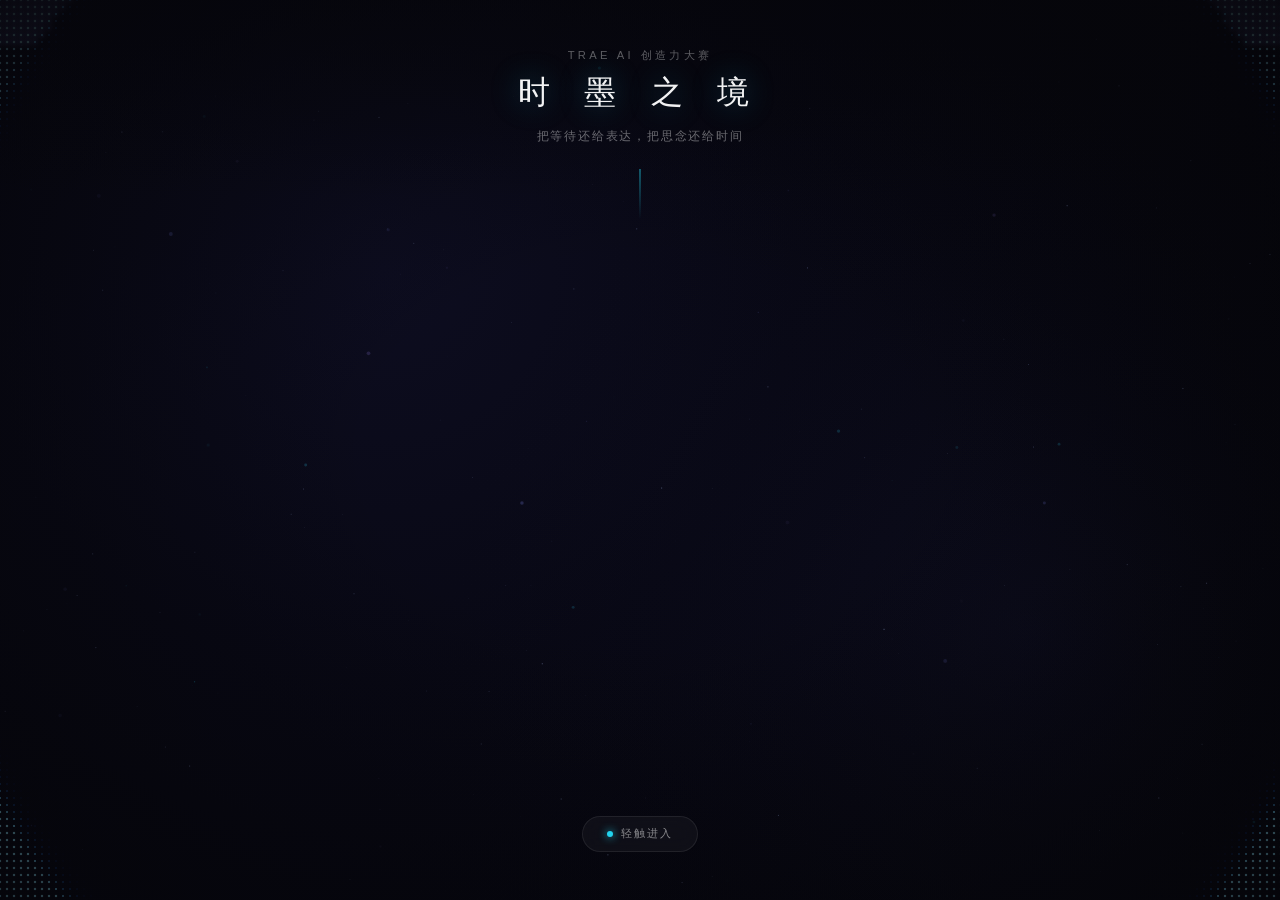
==== index.html @ 2afbf226 "Add files via upload" ====
<!DOCTYPE html>
<html lang="zh-CN">
<head>
  <meta charset="UTF-8">
  <meta name="viewport" content="width=device-width, initial-scale=1.0, maximum-scale=1.0, user-scalable=no">
  <title>时墨之境</title>
  <link rel="stylesheet" href="css/style.css?v=10">
</head>
<body>

  <!-- 加载页 -->
  <div class="loader" id="loader">
    <div class="loader-text">载入中</div>
  </div>

  <!-- 一级页：半色调点阵动画 -->
  <div class="landing-page">
    <canvas id="canvas"></canvas>
    <div class="vignette"></div>
    <div class="gradient-top"></div>

    <div class="landing-ui">
      <div class="landing-header">
        <div class="tag">TRAE AI 创造力大赛</div>
        <div class="title">时 墨 之 境</div>
        <div class="subtitle">把等待还给表达，把思念还给时间</div>
      </div>

      <div class="landing-footer">
        <div class="enter-hint" id="enterHint">
          <span class="hint-dot"></span>
          <span class="hint-text">轻触进入</span>
        </div>
      </div>
    </div>
  </div>

  <!-- 过渡遮罩 -->
  <div class="transition-overlay" id="transitionOverlay">
    <div class="transition-text">展信佳</div>
  </div>

  <script src="js/landing.js?v=13"></script>
</body>
</html>
---- css/style.css ----
/* ============================================
   时墨之境 — 共享样式
   一级页：深空冷色 3D 粒子漩涡
   二级页：Apple Liquid Glass 黑白液态玻璃
   ============================================ */

:root {
  /* 一级页配色（深色） */
  --bg-landing: #05050a;
  --accent-landing: #818CF8;
  --accent2-landing: #22D3EE;

  /* ======== 二级页：Apple 液态玻璃 黑白 ======== */
  /* 页面背景 */
  --page-bg: #F2F2F7;
  /* 液态玻璃材质 */
  --glass-clear: rgba(255, 255, 255, 0.55);
  --glass-surface: rgba(255, 255, 255, 0.68);
  --glass-thick: rgba(255, 255, 255, 0.78);
  --glass-hover: rgba(255, 255, 255, 0.82);
  --glass-pressed: rgba(255, 255, 255, 0.88);
  /* 玻璃边框 */
  --glass-border: rgba(0, 0, 0, 0.04);
  --glass-border-strong: rgba(0, 0, 0, 0.08);
  /* 模糊参数 */
  --blur-glass: blur(24px) saturate(1.8);
  --blur-thick: blur(40px) saturate(1.8);

  /* 文字色（苹果灰阶） */
  --ink: #1D1D1F;
  --ink-secondary: #3A3A3C;
  --ink-muted: #6E6E73;
  --ink-faint: #8E8E93;
  --ink-ghost: #AEAEB2;

  /* 强调色 — 纯黑 */
  --accent: #1D1D1F;
  --accent-soft: rgba(29, 29, 31, 0.06);

  /* 阴影 */
  --shadow-sm: 0 1px 3px rgba(0, 0, 0, 0.04), 0 1px 2px rgba(0, 0, 0, 0.03);
  --shadow-md: 0 4px 16px rgba(0, 0, 0, 0.06), 0 1px 4px rgba(0, 0, 0, 0.04);
  --shadow-lg: 0 8px 32px rgba(0, 0, 0, 0.08), 0 2px 8px rgba(0, 0, 0, 0.04);
  --shadow-glass: 0 1px 0 0 rgba(255, 255, 255, 0.5) inset, 0 0 0 0.5px rgba(0, 0, 0, 0.04), 0 2px 12px rgba(0, 0, 0, 0.04);
  --shadow-glass-hover: 0 1px 0 0 rgba(255, 255, 255, 0.6) inset, 0 0 0 0.5px rgba(0, 0, 0, 0.06), 0 4px 20px rgba(0, 0, 0, 0.08);

  /* 圆角 */
  --radius-sm: 10px;
  --radius-md: 14px;
  --radius-lg: 20px;
  --radius-xl: 24px;

  /* 字体 */
  --font: 'PingFang SC', 'Microsoft YaHei', 'Noto Sans SC', 'Source Han Sans SC', sans-serif;
  --font-serif: 'Songti SC', 'SimSun', 'Noto Serif SC', serif;
}

*, *::before, *::after { box-sizing: border-box; margin: 0; padding: 0; }

html, body {
  width: 100%; height: 100%; overflow: hidden;
  font-family: var(--font);
  -webkit-font-smoothing: antialiased;
  -moz-osx-font-smoothing: grayscale;
}

a { color: inherit; text-decoration: none; }

/* ============================================
   加载页
   ============================================ */
.loader {
  position: fixed; inset: 0;
  background: var(--bg-landing);
  display: flex; align-items: center; justify-content: center;
  z-index: 100; transition: opacity 0.8s ease;
}
.loader.hidden { opacity: 0; pointer-events: none; }
.loader-text {
  font-size: 0.8rem; letter-spacing: 0.3em; color: rgba(255,255,255,0.4);
  animation: pulse 2s ease-in-out infinite;
}
@keyframes pulse { 0%,100% { opacity: 0.4; } 50% { opacity: 1; } }

/* ============================================
   一级页 — Three.js 落地页
   ============================================ */
.landing-page {
  position: relative; width: 100vw; height: 100vh; overflow: hidden;
  background: var(--bg-landing);
}
#canvas {
  position: absolute; inset: 0; width: 100%; height: 100%;
  cursor: grab; display: block; z-index: 2;
}
#canvas:active { cursor: grabbing; }
#canvas.hovering { cursor: pointer; }

.grid-bg {
  position: absolute; inset: 0; z-index: 3; pointer-events: none;
  background-image: radial-gradient(circle, rgba(129, 140, 248, 0.06) 1px, transparent 1px);
  background-size: 28px 28px;
  -webkit-mask-image: radial-gradient(ellipse at center, black 20%, transparent 75%);
  mask-image: radial-gradient(ellipse at center, black 20%, transparent 75%);
  opacity: 0.5;
}

.landing-ui {
  position: absolute; inset: 0; z-index: 10;
  pointer-events: none;
  display: flex; flex-direction: column; justify-content: space-between;
  padding: 3rem 2rem;
}
.landing-header { text-align: center; opacity: 0; animation: fadeInDown 1.5s ease 1s forwards; }
.landing-header .tag {
  font-size: 0.7rem; letter-spacing: 0.3em;
  color: rgba(255,255,255,0.35); text-transform: uppercase; margin-bottom: 0.5rem;
}
.landing-header .title {
  font-size: clamp(1.4rem, 3vw, 2rem); font-weight: 300; letter-spacing: 0.4em;
  color: rgba(255,255,255,0.95); text-shadow: 0 0 30px rgba(34,211,238,0.35);
}
.landing-header .subtitle {
  font-size: 0.75rem; letter-spacing: 0.15em;
  color: rgba(255,255,255,0.4); margin-top: 0.8rem; font-weight: 300;
  opacity: 0; animation: fadeInDown 1.5s ease 2s forwards;
}
.landing-footer {
  text-align: center; opacity: 0; animation: fadeInDown 1.5s ease 2.5s forwards;
}
.enter-hint {
  display: inline-flex; align-items: center; gap: 0.5rem;
  font-size: 0.7rem; letter-spacing: 0.2em;
  color: rgba(255,255,255,0.5); cursor: pointer;
  padding: 0.6rem 1.5rem; border-radius: 999px;
  background: rgba(255,255,255,0.04); backdrop-filter: blur(10px);
  border: 1px solid rgba(255,255,255,0.08);
  transition: all 0.3s ease;
}
.enter-hint:hover {
  color: rgba(255,255,255,0.8);
  background: rgba(34,211,238,0.08);
  border-color: rgba(34,211,238,0.2);
}
.hint-dot {
  width: 6px; height: 6px; border-radius: 50%;
  background: var(--accent2-landing);
  box-shadow: 0 0 8px var(--accent2-landing);
  animation: pulse 2s ease-in-out infinite;
}
.landing-header::after {
  content: ''; display: block; width: 2px; height: 50px; margin: 1.5rem auto 0;
  background: linear-gradient(to bottom, var(--accent2-landing), transparent);
  opacity: 0.4; animation: scanline 3s ease-in-out infinite;
}
@keyframes scanline { 0%,100% { transform: scaleY(0.3); opacity: 0.2; } 50% { transform: scaleY(1); opacity: 0.5; } }
@keyframes fadeInDown { from { opacity: 0; transform: translateY(-20px); } to { opacity: 1; transform: translateY(0); } }

.transition-overlay {
  position: fixed; inset: 0; z-index: 50;
  background: #fff;
  opacity: 0; pointer-events: none;
  transition: opacity 0.6s ease;
  display: flex; align-items: center; justify-content: center;
}
.transition-overlay.active { opacity: 1; }
.transition-text {
  font-size: 1.5rem; font-weight: 300; letter-spacing: 0.3em;
  color: rgba(0,0,0,0.7);
  opacity: 0; transition: opacity 0.5s ease 0.1s;
  transform: translateY(8px);
}
.transition-overlay.active .transition-text { opacity: 1; transform: translateY(0); }

.vignette {
  position: absolute; inset: 0; z-index: 5; pointer-events: none;
  background: radial-gradient(ellipse at center, transparent 30%, rgba(5,5,10,0.8) 100%);
}
.gradient-top {
  position: absolute; top: 0; left: 0; right: 0; height: 200px; z-index: 6; pointer-events: none;
  background: linear-gradient(to bottom, rgba(5,5,10,0.6), transparent);
}

/* ============================================
   二级页 — Apple Liquid Glass 黑白液态玻璃
   ============================================ */
.chat-page {
  width: 100vw; height: 100vh; height: 100dvh;
  display: flex; flex-direction: column;
  background: var(--page-bg);
  position: relative;
  animation: chatFadeIn 0.8s cubic-bezier(0.22,1,0.36,1);
  overflow: hidden;
}
@keyframes chatFadeIn {
  from { opacity: 0; transform: scale(1.03); filter: blur(8px); }
  to { opacity: 1; transform: scale(1); filter: blur(0); }
}

/* AI 回复中 — 屏幕边缘蓝色光晕跳动 */
.ai-glow {
  position: fixed; inset: 0; z-index: 200; pointer-events: none;
  opacity: 0; transition: opacity 0.4s ease;
}
.ai-glow.active { opacity: 1; }

/* 静态边缘底光 — 始终覆盖四边，保证均匀可见 */
.ai-glow .edge-base {
  position: absolute;
  box-shadow:
    inset 0 0 80px 4px rgba(34, 211, 238, 0.15),
    inset 0 0 40px 2px rgba(129, 140, 248, 0.1);
  inset: 0;
  animation: glowBreath 2.4s ease-in-out infinite;
}

/* 四条边缘光带 — 扫描脉冲 */
.ai-glow .edge {
  position: absolute;
}
.ai-glow .edge-top {
  top: 0; left: 0; right: 0; height: 4px;
  background: linear-gradient(90deg, transparent, #22D3EE 10%, #818CF8 40%, #60A5FA 50%, #818CF8 60%, #22D3EE 90%, transparent);
  box-shadow: 0 0 30px 4px rgba(34, 211, 238, 0.7), 0 0 80px 8px rgba(34, 211, 238, 0.35), 0 0 120px 12px rgba(129, 140, 248, 0.2);
  animation: edgeScanTop 3s ease-in-out infinite;
}
.ai-glow .edge-bottom {
  bottom: 0; left: 0; right: 0; height: 4px;
  background: linear-gradient(90deg, transparent, #818CF8 10%, #22D3EE 40%, #60A5FA 50%, #22D3EE 60%, #818CF8 90%, transparent);
  box-shadow: 0 0 30px 4px rgba(129, 140, 248, 0.7), 0 0 80px 8px rgba(129, 140, 248, 0.35), 0 0 120px 12px rgba(34, 211, 238, 0.2);
  animation: edgeScanBottom 3s ease-in-out infinite;
}
.ai-glow .edge-left {
  top: 0; bottom: 0; left: 0; width: 4px;
  background: linear-gradient(180deg, transparent, #22D3EE 10%, #818CF8 40%, #60A5FA 50%, #818CF8 60%, #22D3EE 90%, transparent);
  box-shadow: 0 0 30px 4px rgba(34, 211, 238, 0.7), 0 0 80px 8px rgba(34, 211, 238, 0.35), 0 0 120px 12px rgba(129, 140, 248, 0.2);
  animation: edgeScanLeft 3s ease-in-out infinite;
}
.ai-glow .edge-right {
  top: 0; bottom: 0; right: 0; width: 4px;
  background: linear-gradient(180deg, transparent, #818CF8 10%, #22D3EE 40%, #60A5FA 50%, #22D3EE 60%, #818CF8 90%, transparent);
  box-shadow: 0 0 30px 4px rgba(129, 140, 248, 0.7), 0 0 80px 8px rgba(129, 140, 248, 0.35), 0 0 120px 12px rgba(34, 211, 238, 0.2);
  animation: edgeScanRight 3s ease-in-out infinite;
}

/* 边缘内侧大范围光晕 */
.ai-glow .glow-layer {
  position: absolute; inset: 0;
  box-shadow:
    inset 0 0 100px 8px rgba(34, 211, 238, 0.18),
    inset 0 0 200px 16px rgba(129, 140, 248, 0.12),
    inset 0 0 400px 24px rgba(96, 165, 250, 0.06);
  animation: glowBreath 2.4s ease-in-out infinite;
}

/* 四角光点 */
.ai-glow .corner {
  position: absolute; width: 80px; height: 80px;
  border-radius: 50%;
  filter: blur(24px);
  opacity: 0.9;
}
.ai-glow .corner-tl { top: -15px; left: -15px; background: #22D3EE; animation: cornerBlink 1.6s ease-in-out infinite; }
.ai-glow .corner-tr { top: -15px; right: -15px; background: #818CF8; animation: cornerBlink 1.6s ease-in-out 0.4s infinite; }
.ai-glow .corner-bl { bottom: -15px; left: -15px; background: #818CF8; animation: cornerBlink 1.6s ease-in-out 0.8s infinite; }
.ai-glow .corner-br { bottom: -15px; right: -15px; background: #22D3EE; animation: cornerBlink 1.6s ease-in-out 1.2s infinite; }

@keyframes glowBreath {
  0%, 100% { opacity: 0.7; }
  50% { opacity: 1; }
}
@keyframes cornerBlink {
  0%, 100% { opacity: 0.4; transform: scale(0.85); }
  50% { opacity: 1; transform: scale(1.3); }
}
@keyframes edgeScanTop {
  0% { transform: translateX(-20%); opacity: 0.6; }
  50% { transform: translateX(0%); opacity: 1; }
  100% { transform: translateX(20%); opacity: 0.6; }
}
@keyframes edgeScanBottom {
  0% { transform: translateX(20%); opacity: 0.6; }
  50% { transform: translateX(0%); opacity: 1; }
  100% { transform: translateX(-20%); opacity: 0.6; }
}
@keyframes edgeScanLeft {
  0% { transform: translateY(-20%); opacity: 0.6; }
  50% { transform: translateY(0%); opacity: 1; }
  100% { transform: translateY(20%); opacity: 0.6; }
}
@keyframes edgeScanRight {
  0% { transform: translateY(20%); opacity: 0.6; }
  50% { transform: translateY(0%); opacity: 1; }
  100% { transform: translateY(-20%); opacity: 0.6; }
}

/* 液态玻璃环境背景 — 大面积柔和渐变光斑 */
.chat-page::before {
  content: ''; position: fixed; inset: 0; z-index: 0; pointer-events: none;
  background:
    radial-gradient(ellipse 60% 40% at 20% 15%, rgba(255, 255, 255, 0.9), transparent),
    radial-gradient(ellipse 50% 50% at 80% 85%, rgba(255, 255, 255, 0.7), transparent),
    radial-gradient(ellipse 40% 30% at 70% 20%, rgba(235, 235, 245, 0.6), transparent),
    radial-gradient(ellipse 45% 45% at 15% 75%, rgba(240, 240, 250, 0.5), transparent);
}
/* 背景细点纹理 */
.chat-page::after {
  content: ''; position: fixed; inset: 0; z-index: 0; pointer-events: none;
  background-image: radial-gradient(circle, rgba(0, 0, 0, 0.012) 1px, transparent 1px);
  background-size: 24px 24px;
}

/* --- 液态玻璃通用混合层 --- */
.glass-spec {
  position: relative; overflow: hidden;
}
.glass-spec::before {
  content: ''; position: absolute; top: 0; left: 0; right: 0; height: 50%;
  border-radius: inherit; pointer-events: none; z-index: 0;
  background: linear-gradient(to bottom, rgba(255, 255, 255, 0.35), transparent);
}

/* --- 头部 --- */
.chat-header {
  display: flex; align-items: center; gap: 0.75rem;
  padding: 1rem 1.5rem; flex-shrink: 0;
  background: var(--glass-clear);
  backdrop-filter: var(--blur-glass);
  -webkit-backdrop-filter: var(--blur-glass);
  border-bottom: 0.5px solid var(--glass-border);
  position: relative; z-index: 1;
  box-shadow: var(--shadow-sm);
}
.chat-header::after {
  content: ''; position: absolute; top: 0; left: 0; right: 0; height: 1px;
  background: linear-gradient(to bottom, rgba(255,255,255,0.6), transparent);
  pointer-events: none;
}

.chat-back, .chat-menu-btn {
  width: 36px; height: 36px; border-radius: 50%;
  border: none; background: var(--glass-surface);
  color: var(--ink-secondary); cursor: pointer;
  display: flex; align-items: center; justify-content: center;
  transition: all 0.2s ease; flex-shrink: 0;
  backdrop-filter: blur(12px); -webkit-backdrop-filter: blur(12px);
  box-shadow: var(--shadow-glass);
}
.chat-back:hover, .chat-menu-btn:hover {
  background: var(--glass-hover); color: var(--ink);
  box-shadow: var(--shadow-glass-hover);
}
.chat-back:active, .chat-menu-btn:active {
  background: var(--glass-pressed); transform: scale(0.95);
}
.chat-back svg, .chat-menu-btn svg { width: 16px; height: 16px; }

.chat-avatar {
  width: 36px; height: 36px; border-radius: 50%;
  background: #0D0D0F;
  flex-shrink: 0; position: relative;
  overflow: hidden;
  box-shadow: 0 1px 0 0 rgba(255,255,255,0.2) inset, 0 2px 8px rgba(0,0,0,0.15);
}
.chat-avatar canvas {
  width: 36px; height: 36px;
  image-rendering: pixelated;
  image-rendering: -moz-crisp-edges;
  image-rendering: crisp-edges;
  display: block;
}
.chat-avatar::after {
  content: ''; position: absolute; bottom: 0; right: 0;
  width: 9px; height: 9px; border-radius: 50%;
  background: #34C759; border: 2px solid #F2F2F7;
  box-shadow: 0 0 4px rgba(52, 199, 89, 0.4);
}
.chat-header-info { flex: 1; }
.chat-header-info .name { font-size: 0.95rem; font-weight: 600; color: var(--ink); }
.chat-header-info .status { font-size: 0.72rem; color: var(--ink-muted); display: flex; align-items: center; gap: 0.3rem; }
.mood-indicator {
  display: inline-block;
  padding: 0.1rem 0.5rem;
  border-radius: 999px;
  font-size: 0.65rem;
  font-weight: 500;
  letter-spacing: 0.05em;
  transition: all 0.6s ease;
}
.mood-indicator[data-mood="calm"]      { background: rgba(129,140,248,0.12); color: #818CF8; }
.mood-indicator[data-mood="warm"]      { background: rgba(255,180,120,0.12); color: #FFB478; }
.mood-indicator[data-mood="concerned"] { background: rgba(200,130,130,0.12); color: #C88282; }
.mood-indicator[data-mood="playful"]   { background: rgba(34,211,238,0.12); color: #22D3EE; }
.mood-indicator[data-mood="serious"]   { background: rgba(160,160,170,0.12); color: #A0A0AA; }
.status-sep { opacity: 0.4; }

/* --- 消息区 --- */
.chat-messages {
  flex: 1; overflow-y: auto;
  padding: 2rem 1.5rem 1rem;
  display: flex; flex-direction: column; gap: 1rem;
  scroll-behavior: smooth;
  position: relative; z-index: 1;
}
.chat-messages::-webkit-scrollbar { width: 3px; }
.chat-messages::-webkit-scrollbar-track { background: transparent; }
.chat-messages::-webkit-scrollbar-thumb { background: rgba(0,0,0,0.1); border-radius: 2px; }

.message {
  display: flex; gap: 0.6rem; max-width: 78%;
  animation: msgIn 0.35s ease;
}
@keyframes msgIn { from { opacity: 0; transform: translateY(8px); } to { opacity: 1; transform: translateY(0); } }
.message.companion { align-self: flex-start; }
.message.user { align-self: flex-end; flex-direction: row-reverse; }

.message .avatar { width: 28px; height: 28px; border-radius: 50%; flex-shrink: 0; overflow: hidden; }
.message .avatar canvas {
  width: 28px; height: 28px;
  image-rendering: pixelated;
  image-rendering: crisp-edges;
  display: block;
}
.message.companion .avatar {
  background: #0D0D0F;
  box-shadow: 0 1px 0 0 rgba(255,255,255,0.15) inset, 0 1px 4px rgba(0,0,0,0.1);
}
.message.user .avatar {
  background: var(--glass-surface);
  box-shadow: var(--shadow-glass);
}

.message .bubble {
  padding: 0.7rem 1.1rem; border-radius: var(--radius-md);
  font-size: 0.88rem; line-height: 1.7; word-break: break-word;
  backdrop-filter: blur(16px) saturate(1.5);
  -webkit-backdrop-filter: blur(16px) saturate(1.5);
  position: relative; overflow: hidden;
}
/* 玻璃高光 */
.message .bubble::before {
  content: ''; position: absolute; top: 0; left: 0; right: 0; height: 50%;
  border-radius: inherit; pointer-events: none;
  background: linear-gradient(to bottom, rgba(255,255,255,0.2), transparent);
}
.message.companion .bubble {
  background: var(--glass-surface); color: var(--ink);
  box-shadow: var(--shadow-glass);
}
.message.user .bubble {
  background: linear-gradient(145deg, #2C2C2E, #1D1D1F); color: #fff;
  box-shadow: 0 1px 0 0 rgba(255,255,255,0.12) inset, 0 2px 8px rgba(0,0,0,0.12);
}
.message.user .bubble::before {
  background: linear-gradient(to bottom, rgba(255,255,255,0.1), transparent);
}

/* 聊天图片样式 */
.chat-img-wrap { margin: 0.3rem 0; border-radius: 0.6rem; overflow: hidden; max-width: 200px; min-height: 2.5rem; position: relative; }
.chat-img { width: 100%; height: auto; display: block; border-radius: 0.6rem; cursor: pointer; transition: transform 0.2s; }
.chat-img:active { transform: scale(0.97); }
.chat-img-loading { padding: 0.8rem; text-align: center; color: rgba(255,255,255,0.4); font-size: 1rem; background: rgba(255,255,255,0.05); border-radius: 0.6rem; }

/* 图片放大弹层 */
.lightbox { display: none; position: fixed; top: 0; left: 0; width: 100%; height: 100%; background: rgba(0,0,0,0.85); z-index: 9999; justify-content: center; align-items: center; }
.lightbox.active { display: flex; }
.lightbox img { max-width: 90%; max-height: 90%; border-radius: 0.5rem; object-fit: contain; }
.lightbox-close { position: absolute; top: 1rem; right: 1.5rem; color: #fff; font-size: 2rem; cursor: pointer; line-height: 1; opacity: 0.7; }
.lightbox-close:hover { opacity: 1; }

/* 情绪关怀通知 */
.comfort-notif { position: fixed; top: 5rem; right: 1rem; max-width: 320px; padding: 1rem 1.2rem; border-radius: 1rem; background: rgba(30,30,40,0.92); backdrop-filter: blur(20px) saturate(180%); -webkit-backdrop-filter: blur(20px) saturate(180%); border: 1px solid rgba(255,255,255,0.08); box-shadow: 0 8px 32px rgba(0,0,0,0.25); z-index: 9998; display: flex; align-items: flex-start; gap: 0.8rem; opacity: 0; transform: translateX(120%); transition: all 0.4s cubic-bezier(0.34,1.56,0.64,1); pointer-events: none; }
.comfort-notif.show { opacity: 1; transform: translateX(0); pointer-events: auto; }
.comfort-icon { font-size: 1.8rem; flex-shrink: 0; line-height: 1; }
.comfort-body { flex: 1; min-width: 0; }
.comfort-title { font-size: 0.85rem; color: rgba(255,255,255,0.95); font-weight: 600; margin-bottom: 0.3rem; }
.comfort-excerpt { font-size: 0.75rem; color: rgba(255,255,255,0.6); line-height: 1.5; display: -webkit-box; -webkit-line-clamp: 3; -webkit-box-orient: vertical; overflow: hidden; }
.comfort-close { color: rgba(255,255,255,0.4); font-size: 1.2rem; cursor: pointer; line-height: 1; flex-shrink: 0; }
.comfort-close:hover { color: rgba(255,255,255,0.8); }

/* 收信箱中的安慰信卡片 */
.letter-card.comfort-letter { border: 1px solid rgba(255,180,120,0.2); background: rgba(255,180,120,0.04); }

/* 情绪关怀统计面板 */
.emotion-care-stats { margin: 1.2rem; padding: 1.2rem; border-radius: 1rem; background: rgba(255,255,255,0.03); border: 1px solid rgba(255,255,255,0.06); }
.ec-stats-header { display: flex; justify-content: space-between; align-items: center; margin-bottom: 0.8rem; }
.ec-stats-title { font-size: 0.9rem; font-weight: 600; color: rgba(255,255,255,0.85); }
.ec-stats-year { font-size: 0.75rem; color: rgba(255,255,255,0.35); }
.ec-stats-row { display: flex; gap: 0.8rem; }
.ec-stat-card { flex: 1; display: flex; gap: 0.6rem; padding: 0.8rem; border-radius: 0.8rem; background: rgba(255,255,255,0.03); border: 1px solid rgba(255,255,255,0.05); }
.ec-stat-card.ec-stat-full { border-color: rgba(255,100,100,0.2); background: rgba(255,100,100,0.04); }
.ec-stat-icon { font-size: 1.4rem; line-height: 1; flex-shrink: 0; }
.ec-stat-body { flex: 1; min-width: 0; }
.ec-stat-label { font-size: 0.75rem; color: rgba(255,255,255,0.5); margin-bottom: 0.2rem; }
.ec-stat-value { font-size: 0.85rem; color: rgba(255,255,255,0.85); font-weight: 600; margin-bottom: 0.4rem; }
.ec-stat-bar { height: 4px; border-radius: 2px; background: rgba(255,255,255,0.08); overflow: hidden; margin-bottom: 0.3rem; }
.ec-stat-bar-fill { height: 100%; border-radius: 2px; background: rgba(255,255,255,0.3); transition: width 0.4s ease; }
.ec-stat-bar-fill.ec-bar-positive { background: rgba(120,200,120,0.5); }
.ec-stat-date { font-size: 0.65rem; color: rgba(255,255,255,0.3); }
.ec-stats-note { margin-top: 0.6rem; font-size: 0.65rem; color: rgba(255,255,255,0.25); text-align: center; }

.typing { display: flex; gap: 0.6rem; align-self: flex-start; animation: msgIn 0.3s ease; }
.typing .avatar {
  width: 28px; height: 28px; border-radius: 50%;
  background: linear-gradient(145deg, #2C2C2E, #1D1D1F);
  box-shadow: 0 1px 0 0 rgba(255,255,255,0.15) inset, 0 1px 4px rgba(0,0,0,0.1);
  flex-shrink: 0;
}
.typing .dots {
  background: var(--glass-surface);
  border-radius: var(--radius-md); padding: 0.8rem 1rem;
  display: flex; gap: 4px; align-items: center;
  backdrop-filter: blur(16px) saturate(1.5);
  -webkit-backdrop-filter: blur(16px) saturate(1.5);
  box-shadow: var(--shadow-glass);
}
.typing .dots span {
  width: 6px; height: 6px; border-radius: 50%;
  background: var(--ink-faint); animation: typingDot 1.4s ease-in-out infinite;
}
.typing .dots span:nth-child(2) { animation-delay: 0.2s; }
.typing .dots span:nth-child(3) { animation-delay: 0.4s; }
@keyframes typingDot { 0%,60%,100% { opacity: 0.3; transform: scale(0.8); } 30% { opacity: 1; transform: scale(1); } }

/* --- 输入区 --- */
.chat-input {
  display: flex; align-items: center; gap: 0.6rem;
  padding: 0.85rem 1.5rem 1.25rem; flex-shrink: 0;
  background: var(--glass-clear);
  backdrop-filter: var(--blur-glass);
  -webkit-backdrop-filter: var(--blur-glass);
  border-top: 0.5px solid var(--glass-border);
  position: relative; z-index: 1;
}
.chat-input::before {
  content: ''; position: absolute; top: 0; left: 0; right: 0; height: 1px;
  background: linear-gradient(to top, rgba(255,255,255,0.5), transparent);
  pointer-events: none;
}
.chat-input input {
  flex: 1; background: var(--glass-surface);
  border: none; border-radius: var(--radius-md);
  padding: 0.75rem 1.2rem; color: var(--ink);
  font-size: 0.88rem; font-family: var(--font);
  outline: none; transition: all 0.2s ease;
  backdrop-filter: blur(12px); -webkit-backdrop-filter: blur(12px);
  box-shadow: var(--shadow-glass);
}
.chat-input input::placeholder { color: var(--ink-faint); }
.chat-input input:focus {
  background: var(--glass-hover);
  box-shadow: 0 0 0 2px rgba(0, 0, 0, 0.04), var(--shadow-glass-hover);
}
.chat-input button {
  width: 38px; height: 38px; border-radius: 50%;
  border: none; background: linear-gradient(145deg, #2C2C2E, #1D1D1F);
  color: #fff; cursor: pointer;
  display: flex; align-items: center; justify-content: center;
  transition: all 0.2s ease; flex-shrink: 0;
  box-shadow: 0 1px 0 0 rgba(255,255,255,0.12) inset, 0 2px 8px rgba(0,0,0,0.15);
}
.chat-input button:hover {
  transform: scale(1.05);
  box-shadow: 0 1px 0 0 rgba(255,255,255,0.15) inset, 0 4px 12px rgba(0,0,0,0.2);
}
.chat-input button:active { transform: scale(0.95); }
.chat-input button:disabled { opacity: 0.3; cursor: not-allowed; transform: none; }
.chat-input button svg { width: 16px; height: 16px; }

/* ============================================
   侧边菜单 — 液态玻璃面板
   ============================================ */
.drawer-overlay {
  position: fixed; inset: 0; z-index: 90;
  background: rgba(0, 0, 0, 0.15);
  backdrop-filter: blur(6px); -webkit-backdrop-filter: blur(6px);
  opacity: 0; pointer-events: none; transition: opacity 0.3s ease;
}
.drawer-overlay.active { opacity: 1; pointer-events: auto; }

.drawer {
  position: fixed; top: 0; right: 0;
  width: 320px; max-width: 85vw; height: 100vh; height: 100dvh;
  z-index: 100;
  background: var(--glass-thick);
  backdrop-filter: var(--blur-thick);
  -webkit-backdrop-filter: var(--blur-thick);
  border-left: 0.5px solid var(--glass-border-strong);
  box-shadow: -4px 0 32px rgba(0, 0, 0, 0.06);
  transform: translateX(100%);
  transition: transform 0.4s cubic-bezier(0.22, 1, 0.36, 1);
  display: flex; flex-direction: column; overflow: hidden;
}
.drawer.active { transform: translateX(0); }

.drawer-header { padding: 2rem 1.5rem 1rem; border-bottom: 0.5px solid var(--glass-border); flex-shrink: 0; }
.drawer-header .drawer-title {
  font-size: 0.65rem; letter-spacing: 0.25em; color: var(--ink-faint);
  text-transform: uppercase; margin-bottom: 0.3rem;
}
.drawer-header .drawer-name { font-size: 1.1rem; font-weight: 700; color: var(--ink); }

.drawer-nav { flex: 1; overflow-y: auto; padding: 0.5rem 0.75rem; }
.drawer-nav::-webkit-scrollbar { width: 3px; }
.drawer-nav::-webkit-scrollbar-thumb { background: rgba(0,0,0,0.08); border-radius: 2px; }

.drawer-nav-item {
  display: flex; align-items: center; gap: 0.75rem;
  padding: 0.7rem 0.85rem; cursor: pointer; margin-bottom: 2px;
  transition: all 0.2s ease; color: var(--ink-secondary); font-size: 0.88rem;
  border-radius: var(--radius-sm);
}
.drawer-nav-item:hover { background: var(--glass-hover); color: var(--ink); }
.drawer-nav-item:active { background: var(--glass-pressed); }
.drawer-nav-item.active {
  background: var(--accent); color: #fff; font-weight: 600;
}
.drawer-nav-item .nav-icon {
  width: 30px; height: 30px; border-radius: 8px;
  background: var(--glass-clear);
  display: flex; align-items: center; justify-content: center;
  flex-shrink: 0; color: var(--ink-muted);
  backdrop-filter: blur(8px); -webkit-backdrop-filter: blur(8px);
  box-shadow: var(--shadow-sm);
}
.drawer-nav-item:hover .nav-icon { color: var(--ink); }
.drawer-nav-item.active .nav-icon { background: rgba(255,255,255,0.15); color: #fff; box-shadow: none; }
.drawer-nav-item .nav-icon svg { width: 14px; height: 14px; }
.drawer-nav-item .nav-text { flex: 1; }
.drawer-nav-item .nav-badge {
  font-size: 0.68rem; color: var(--ink-faint);
  background: var(--glass-clear); padding: 2px 8px; border-radius: 100px;
  font-weight: 500;
}
.drawer-nav-item.active .nav-badge { background: rgba(255,255,255,0.15); color: rgba(255,255,255,0.8); }

.drawer-section-divider { height: 0.5px; background: var(--glass-border); margin: 0.5rem 1.5rem; }
.drawer-section-label {
  padding: 0.75rem 1.5rem 0.3rem;
  font-size: 0.6rem; letter-spacing: 0.2em; color: var(--ink-faint); text-transform: uppercase;
}

/* ============================================
   面板视图 — 全屏液态玻璃
   ============================================ */
.panel-view {
  position: fixed; inset: 0; z-index: 110;
  background: var(--glass-thick);
  backdrop-filter: var(--blur-thick);
  -webkit-backdrop-filter: var(--blur-thick);
  display: flex; flex-direction: column;
  transform: translateX(100%);
  transition: transform 0.4s cubic-bezier(0.22,1,0.36,1);
}
.panel-view.active { transform: translateX(0); }

.panel-header {
  display: flex; align-items: center; gap: 0.75rem;
  padding: 1.25rem 1.5rem; flex-shrink: 0;
  background: var(--glass-clear);
  backdrop-filter: var(--blur-glass);
  -webkit-backdrop-filter: var(--blur-glass);
  border-bottom: 0.5px solid var(--glass-border);
  position: relative;
}
.panel-header::after {
  content: ''; position: absolute; top: 0; left: 0; right: 0; height: 1px;
  background: linear-gradient(to bottom, rgba(255,255,255,0.5), transparent);
  pointer-events: none;
}
.panel-back {
  width: 36px; height: 36px; border-radius: 50%;
  border: none; background: var(--glass-surface);
  color: var(--ink-secondary); cursor: pointer;
  display: flex; align-items: center; justify-content: center;
  transition: all 0.2s ease; flex-shrink: 0;
  backdrop-filter: blur(12px); -webkit-backdrop-filter: blur(12px);
  box-shadow: var(--shadow-glass);
}
.panel-back:hover { background: var(--glass-hover); color: var(--ink); }
.panel-back:active { transform: scale(0.95); }
.panel-back svg { width: 16px; height: 16px; }
.panel-header .panel-title { flex: 1; font-size: 1.05rem; font-weight: 700; color: var(--ink); }
.panel-header .panel-subtitle { font-size: 0.72rem; color: var(--ink-muted); margin-top: 2px; }

/* --- 信件列表 --- */
.letter-list { flex: 1; overflow-y: auto; padding: 1.5rem 1.5rem 2rem; }
.letter-list::-webkit-scrollbar { width: 3px; }
.letter-list::-webkit-scrollbar-thumb { background: rgba(0,0,0,0.08); border-radius: 2px; }

.letter-card {
  padding: 1.35rem; margin-bottom: 0.75rem; cursor: pointer;
  transition: all 0.25s ease;
  background: var(--glass-surface);
  border: none;
  border-radius: var(--radius-lg);
  backdrop-filter: blur(20px) saturate(1.5);
  -webkit-backdrop-filter: blur(20px) saturate(1.5);
  box-shadow: var(--shadow-glass);
  animation: cardIn 0.35s ease;
  position: relative; overflow: hidden;
}
/* 玻璃顶部高光 */
.letter-card::before {
  content: ''; position: absolute; top: 0; left: 0; right: 0; height: 50%;
  border-radius: var(--radius-lg) var(--radius-lg) 0 0; pointer-events: none;
  background: linear-gradient(to bottom, rgba(255,255,255,0.25), transparent);
}
@keyframes cardIn { from { opacity: 0; transform: translateY(8px); } to { opacity: 1; transform: translateY(0); } }
.letter-card:hover {
  background: var(--glass-hover);
  box-shadow: var(--shadow-glass-hover);
  transform: translateY(-2px);
}
.letter-card:active {
  transform: scale(0.99);
  background: var(--glass-pressed);
}

.letter-card .letter-header {
  display: flex; align-items: center; gap: 0.6rem; margin-bottom: 0.6rem;
  position: relative; z-index: 1;
}
.letter-card .letter-tag {
  font-size: 0.65rem; letter-spacing: 0.15em; text-transform: uppercase;
  color: var(--ink-muted); font-weight: 600;
  display: flex; align-items: center; gap: 0.3rem;
  padding: 3px 8px; border-radius: 100px;
  background: var(--glass-clear);
}
.letter-card .letter-tag .dot {
  width: 5px; height: 5px; border-radius: 50%; background: var(--ink-secondary);
}
.letter-card .letter-date { font-size: 0.7rem; color: var(--ink-faint); }
.letter-card .letter-excerpt {
  font-size: 0.92rem; line-height: 1.75; color: var(--ink);
  margin-bottom: 0.6rem; position: relative; z-index: 1;
  display: -webkit-box; -webkit-line-clamp: 3; -webkit-box-orient: vertical; overflow: hidden;
}
.letter-card .letter-footer {
  display: flex; align-items: center; justify-content: space-between;
  position: relative; z-index: 1;
}
.letter-card .letter-author { font-size: 0.72rem; color: var(--ink-muted); }
.letter-card .letter-meta {
  display: flex; align-items: center; gap: 0.75rem;
  font-size: 0.7rem; color: var(--ink-faint);
}
.letter-card .letter-meta span { display: flex; align-items: center; gap: 0.25rem; }

/* --- 标签栏 --- */
.letter-tabs {
  display: flex; gap: 0.4rem; padding: 0.75rem 1.5rem;
  overflow-x: auto; flex-shrink: 0; border-bottom: 0.5px solid var(--glass-border);
}
.letter-tabs::-webkit-scrollbar { display: none; }
.letter-tab {
  font-size: 0.78rem; padding: 0.4rem 1rem;
  border-radius: 100px; background: var(--glass-clear);
  color: var(--ink-muted); cursor: pointer; white-space: nowrap;
  transition: all 0.2s ease; flex-shrink: 0;
  border: none;
  backdrop-filter: blur(8px); -webkit-backdrop-filter: blur(8px);
  box-shadow: var(--shadow-sm);
}
.letter-tab:hover { color: var(--ink); background: var(--glass-hover); }
.letter-tab.active {
  background: var(--accent); color: #fff; font-weight: 600;
  box-shadow: 0 2px 8px rgba(0,0,0,0.12);
}

/* --- 设置列表 --- */
.settings-list { flex: 1; overflow-y: auto; padding: 0.5rem 0.75rem; }
.settings-list::-webkit-scrollbar { width: 3px; }
.settings-list::-webkit-scrollbar-thumb { background: rgba(0,0,0,0.08); border-radius: 2px; }

.settings-item {
  display: flex; align-items: center; justify-content: space-between;
  padding: 0.85rem 1rem; cursor: pointer; margin-bottom: 2px;
  transition: all 0.2s ease; border-radius: var(--radius-sm);
}
.settings-item:hover { background: var(--glass-hover); }
.settings-item:active { background: var(--glass-pressed); }
.settings-item .settings-left { display: flex; align-items: center; gap: 0.75rem; }
.settings-item .settings-icon {
  width: 30px; height: 30px; border-radius: 8px;
  background: var(--glass-clear);
  display: flex; align-items: center; justify-content: center;
  color: var(--ink-muted); flex-shrink: 0;
  backdrop-filter: blur(8px); -webkit-backdrop-filter: blur(8px);
  box-shadow: var(--shadow-sm);
}
.settings-item .settings-icon svg { width: 14px; height: 14px; }
.settings-item .settings-label { font-size: 0.88rem; color: var(--ink); }
.settings-item .settings-value { font-size: 0.78rem; color: var(--ink-faint); }
.settings-item .chevron { color: var(--ink-ghost); }

/* --- 开关 — Apple 风格 --- */
.toggle {
  width: 42px; height: 26px; border-radius: 100px;
  background: rgba(120, 120, 128, 0.16); position: relative;
  cursor: pointer; transition: all 0.3s ease; flex-shrink: 0;
}
.toggle.on {
  background: #34C759;
  box-shadow: 0 0 8px rgba(52, 199, 89, 0.3);
}
.toggle::after {
  content: ''; position: absolute; top: 2px; left: 2px;
  width: 22px; height: 22px; border-radius: 50%;
  background: #fff;
  transition: transform 0.3s cubic-bezier(0.22, 1, 0.36, 1);
  box-shadow: 0 2px 4px rgba(0,0,0,0.15);
}
.toggle.on::after { transform: translateX(16px); }

/* --- 个人卡片 --- */
.profile-card {
  display: flex; align-items: center; gap: 1rem;
  padding: 1.5rem; margin: 1.5rem 1.5rem;
  background: var(--glass-surface);
  border: none;
  border-radius: var(--radius-lg);
  backdrop-filter: blur(20px) saturate(1.5);
  -webkit-backdrop-filter: blur(20px) saturate(1.5);
  box-shadow: var(--shadow-glass);
  position: relative; overflow: hidden;
}
.profile-card::before {
  content: ''; position: absolute; top: 0; left: 0; right: 0; height: 50%;
  border-radius: var(--radius-lg) var(--radius-lg) 0 0; pointer-events: none;
  background: linear-gradient(to bottom, rgba(255,255,255,0.25), transparent);
}
.profile-avatar {
  width: 48px; height: 48px; border-radius: 50%;
  background: linear-gradient(145deg, #2C2C2E, #1D1D1F);
  flex-shrink: 0;
  display: flex; align-items: center; justify-content: center;
  font-size: 1.1rem; color: #fff;
  box-shadow: 0 1px 0 0 rgba(255,255,255,0.15) inset, 0 2px 8px rgba(0,0,0,0.12);
}
.profile-info { flex: 1; position: relative; z-index: 1; }
.profile-info .profile-name { font-size: 0.95rem; font-weight: 700; color: var(--ink); }
.profile-info .profile-stat { font-size: 0.72rem; color: var(--ink-muted); margin-top: 2px; }

/* ============================================
   寄信进度面板
   ============================================ */
.tracking-list {
  flex: 1; overflow-y: auto;
  padding: 1.5rem 1.5rem 2rem;
}
.tracking-list::-webkit-scrollbar { width: 3px; }
.tracking-list::-webkit-scrollbar-thumb { background: rgba(0,0,0,0.08); border-radius: 2px; }

.tracking-card {
  padding: 1.35rem; margin-bottom: 0.75rem;
  background: var(--glass-surface);
  border: none;
  border-radius: var(--radius-lg);
  backdrop-filter: blur(20px) saturate(1.5);
  -webkit-backdrop-filter: blur(20px) saturate(1.5);
  box-shadow: var(--shadow-glass);
  animation: cardIn 0.35s ease;
  position: relative; overflow: hidden;
  transition: all 0.25s ease;
}
/* 玻璃顶部高光 */
.tracking-card::before {
  content: ''; position: absolute; top: 0; left: 0; right: 0; height: 50%;
  border-radius: var(--radius-lg) var(--radius-lg) 0 0; pointer-events: none;
  background: linear-gradient(to bottom, rgba(255,255,255,0.25), transparent);
}
.tracking-card:hover {
  background: var(--glass-hover);
  box-shadow: var(--shadow-glass-hover);
  transform: translateY(-2px);
}
.tracking-card:active { transform: scale(0.99); background: var(--glass-pressed); }

.tracking-card .tracking-header {
  display: flex; align-items: center; justify-content: space-between;
  gap: 0.6rem; margin-bottom: 0.35rem;
  position: relative; z-index: 1;
}
.tracking-card .tracking-recipient {
  font-size: 0.95rem; font-weight: 700; color: var(--ink);
  display: flex; align-items: center; gap: 0.4rem;
}
.tracking-card .tracking-recipient::before {
  content: ''; width: 6px; height: 6px; border-radius: 50%;
  background: var(--ink-secondary); flex-shrink: 0;
}
.tracking-card .tracking-no {
  font-size: 0.72rem; color: var(--ink-faint);
  letter-spacing: 0.04em; margin-bottom: 0.3rem;
  position: relative; z-index: 1;
}
.tracking-card .tracking-location {
  font-size: 0.78rem; color: var(--ink-muted);
  margin-bottom: 0.4rem; position: relative; z-index: 1;
}

/* 状态标签 — 药丸形 */
.tracking-card .status-tag {
  font-size: 0.68rem; font-weight: 600; letter-spacing: 0.05em;
  padding: 3px 10px; border-radius: 100px; white-space: nowrap;
  flex-shrink: 0;
}
.tracking-card .status-tag.transporting {
  background: rgba(0, 122, 255, 0.10); color: #007AFF;
}
.tracking-card .status-tag.delivering {
  background: rgba(255, 149, 0, 0.12); color: #FF9500;
}
.tracking-card .status-tag.signed {
  background: rgba(52, 199, 89, 0.12); color: #34C759;
}

/* 物流时间线 */
.tracking-timeline {
  position: relative; margin-top: 0.85rem;
  padding-left: 0.2rem;
}
.tracking-timeline::before {
  content: ''; position: absolute;
  left: 4px; top: 6px; bottom: 6px; width: 2px;
  background: var(--glass-border-strong);
}
.tracking-timeline .timeline-item {
  position: relative; z-index: 1;
  padding-left: 1.75rem;
  padding-bottom: 0.9rem;
}
.tracking-timeline .timeline-item:last-child { padding-bottom: 0; }
.tracking-timeline .timeline-item .dot {
  position: absolute; left: 0; top: 3px;
  width: 10px; height: 10px; border-radius: 50%;
  box-sizing: border-box;
}
.tracking-timeline .timeline-item .stage-name {
  display: block; font-size: 0.82rem; font-weight: 500; color: var(--ink);
}
.tracking-timeline .timeline-item .stage-date {
  display: block; font-size: 0.68rem; color: var(--ink-faint);
  margin-top: 1px;
}
/* 已完成 — 绿色实心圆 */
.tracking-timeline .timeline-item.done .dot {
  background: #34C759;
  box-shadow: 0 0 0 3px rgba(52, 199, 89, 0.15);
}
.tracking-timeline .timeline-item.done .stage-name { color: var(--ink-secondary); }
/* 当前 — 蓝色脉冲动画圆 */
.tracking-timeline .timeline-item.current .dot {
  background: #007AFF;
  animation: dotPulse 1.6s ease-in-out infinite;
}
.tracking-timeline .timeline-item.current .stage-name {
  color: #007AFF; font-weight: 700;
}
@keyframes dotPulse {
  0%, 100% { box-shadow: 0 0 0 0 rgba(0, 122, 255, 0.4); }
  50% { box-shadow: 0 0 0 6px rgba(0, 122, 255, 0); }
}
/* 待定 — 灰色空心圆 */
.tracking-timeline .timeline-item.pending .dot {
  background: transparent;
  border: 2px solid var(--ink-ghost);
}
.tracking-timeline .timeline-item.pending .stage-name { color: var(--ink-faint); }
.tracking-timeline .timeline-item.pending .stage-date { color: var(--ink-ghost); }

/* 预计送达 */
.tracking-card .tracking-eta {
  margin-top: 0.85rem; padding-top: 0.7rem;
  border-top: 0.5px solid var(--glass-border);
  font-size: 0.74rem; color: var(--ink-muted);
  display: flex; align-items: center; gap: 0.4rem;
  position: relative; z-index: 1;
}
.tracking-card .tracking-eta strong {
  color: var(--ink); font-weight: 600;
}

/* ============================================
   响应式
   ============================================ */
@media (max-width: 640px) {
  .message { max-width: 88%; }
  .chat-header { padding: 0.85rem 1rem; }
  .chat-messages { padding: 1.5rem 1rem 0.5rem; }
  .chat-input { padding: 0.75rem 1rem 1.25rem; }
  .landing-ui { padding: 2rem 1.25rem; }
  .drawer { width: 85vw; }
  .letter-list { padding: 1rem 1rem 2rem; }
  .letter-tabs { padding: 0.6rem 1rem; }
  .profile-card { margin: 1rem 1rem; padding: 1.25rem; }
  /* 寄信进度面板 — 小屏适配 */
  .tracking-list { padding: 1rem 1rem 2rem; }
  .tracking-card { padding: 1.1rem; }
  .tracking-card .tracking-recipient { font-size: 0.9rem; min-width: 0; }
  .tracking-card .tracking-no { font-size: 0.68rem; }
  .tracking-card .tracking-location { font-size: 0.74rem; }
  /* 头部内边距收紧 */
  .panel-header { padding: 1rem 1rem; gap: 0.6rem; }
  .panel-header .panel-title { font-size: 0.98rem; }
  /* 物流时间线在小屏不溢出 */
  .tracking-timeline { padding-right: 0; }
  .tracking-timeline .timeline-item .stage-date { white-space: nowrap; }
}

@media (max-width: 380px) {
  /* 进一步缩小字体和间距 */
  .chat-header { padding: 0.75rem 0.85rem; gap: 0.5rem; }
  .chat-header-info .name { font-size: 0.88rem; }
  .chat-header-info .status { font-size: 0.68rem; }
  .chat-messages { padding: 1rem 0.75rem 0.5rem; }
  .chat-input { padding: 0.65rem 0.85rem 1rem; }
  .chat-input input { padding: 0.65rem 1rem; font-size: 0.84rem; }
  .message .bubble { padding: 0.6rem 0.9rem; font-size: 0.82rem; }
  /* drawer 占满屏幕宽度 */
  .drawer { width: 100vw; max-width: 100vw; }
  /* 面板头部 */
  .panel-header { padding: 0.85rem 0.85rem; }
  .panel-header .panel-title { font-size: 0.92rem; }
  .panel-header .panel-subtitle { font-size: 0.66rem; }
  .panel-back { width: 32px; height: 32px; }
  .panel-back svg { width: 14px; height: 14px; }
  /* 信件列表 */
  .letter-list { padding: 0.85rem 0.85rem 1.5rem; }
  .letter-card { padding: 1.1rem; }
  .letter-card .letter-excerpt { font-size: 0.86rem; }
  .letter-tabs { padding: 0.5rem 0.85rem; gap: 0.3rem; }
  .letter-tab { font-size: 0.74rem; padding: 0.35rem 0.85rem; }
  .profile-card { margin: 0.85rem; padding: 1rem; gap: 0.75rem; }
  .profile-avatar { width: 42px; height: 42px; font-size: 1rem; }
  /* 寄信进度 — 极小屏适配 */
  .tracking-list { padding: 0.85rem 0.85rem 1.5rem; }
  .tracking-card { padding: 1rem; }
  .tracking-card .tracking-recipient { font-size: 0.85rem; }
  .tracking-card .tracking-no { font-size: 0.64rem; }
  .tracking-card .tracking-location { font-size: 0.7rem; }
  .tracking-card .status-tag { font-size: 0.64rem; padding: 2px 8px; }
  .tracking-timeline { margin-top: 0.7rem; }
  .tracking-timeline .timeline-item { padding-left: 1.6rem; padding-bottom: 0.7rem; }
  .tracking-timeline .timeline-item .dot { width: 9px; height: 9px; top: 2px; }
  .tracking-timeline::before { left: 3.5px; }
  .tracking-timeline .timeline-item .stage-name { font-size: 0.76rem; }
  .tracking-timeline .timeline-item .stage-date { font-size: 0.62rem; }
  .tracking-card .tracking-eta { margin-top: 0.7rem; padding-top: 0.6rem; font-size: 0.68rem; }
  /* 抽屉导航项收紧 */
  .drawer-nav-item { padding: 0.6rem 0.7rem; font-size: 0.82rem; }
  .drawer-nav-item .nav-icon { width: 28px; height: 28px; }
  .drawer-nav-item .nav-icon svg { width: 13px; height: 13px; }
  .drawer-nav-item .nav-badge { font-size: 0.64rem; padding: 1px 7px; }
  .settings-item { padding: 0.75rem 0.85rem; }
  .settings-item .settings-label { font-size: 0.82rem; }
}

/* ============================================
   自己寄件面板
   ============================================ */
.compose-container {
  flex: 1; overflow-y: auto; padding: 1.5rem;
  position: relative;
}
.compose-container::-webkit-scrollbar { width: 3px; }
.compose-container::-webkit-scrollbar-thumb { background: rgba(0,0,0,0.08); border-radius: 2px; }

.compose-steps {
  display: flex; align-items: center; justify-content: center;
  gap: 0; margin-bottom: 1.75rem;
}
.compose-steps .step-item {
  display: flex; flex-direction: column; align-items: center; gap: 0.3rem;
}
.compose-steps .step-dot {
  width: 28px; height: 28px; border-radius: 50%;
  background: var(--glass-surface); color: var(--ink-faint);
  display: flex; align-items: center; justify-content: center;
  font-size: 0.72rem; font-weight: 700;
  border: 0.5px solid var(--glass-border);
  transition: all 0.3s cubic-bezier(0.22,1,0.36,1);
  backdrop-filter: blur(12px); -webkit-backdrop-filter: blur(12px);
  box-shadow: var(--shadow-sm);
}
.compose-steps .step-label {
  font-size: 0.66rem; color: var(--ink-faint);
  transition: color 0.3s ease;
}
.compose-steps .step-item.active .step-dot {
  background: var(--accent); color: #fff;
  transform: scale(1.1);
  box-shadow: 0 2px 12px rgba(29,29,31,0.2);
}
.compose-steps .step-item.active .step-label {
  color: var(--ink); font-weight: 600;
}
.compose-steps .step-line {
  width: 40px; height: 1.5px;
  background: var(--glass-border-strong);
  margin: 0 0.5rem; margin-bottom: 1.2rem;
  border-radius: 1px;
}

.compose-step-content {
  display: none;
  animation: composeFadeIn 0.35s ease;
}
.compose-step-content.active { display: block; }
@keyframes composeFadeIn {
  from { opacity: 0; transform: translateY(8px); }
  to { opacity: 1; transform: translateY(0); }
}

.compose-form-group { margin-bottom: 1.1rem; }
.compose-label {
  display: block; font-size: 0.74rem; font-weight: 600;
  color: var(--ink-secondary); margin-bottom: 0.45rem;
  letter-spacing: 0.02em;
}
.compose-input {
  width: 100%; padding: 0.8rem 1rem;
  background: var(--glass-surface);
  border: 0.5px solid var(--glass-border);
  border-radius: var(--radius-md);
  font-size: 0.92rem; color: var(--ink);
  font-family: var(--font);
  backdrop-filter: blur(12px); -webkit-backdrop-filter: blur(12px);
  box-shadow: var(--shadow-glass);
  transition: all 0.2s ease;
}
.compose-input:focus {
  outline: none; background: var(--glass-thick);
  box-shadow: 0 0 0 2px rgba(29,29,31,0.08), var(--shadow-glass);
}
.compose-input::placeholder { color: var(--ink-ghost); }

.compose-textarea {
  width: 100%; padding: 1rem; min-height: 180px; resize: vertical;
  background: var(--glass-surface);
  border: 0.5px solid var(--glass-border);
  border-radius: var(--radius-md);
  font-size: 0.92rem; line-height: 1.7; color: var(--ink);
  font-family: var(--font-serif);
  backdrop-filter: blur(12px); -webkit-backdrop-filter: blur(12px);
  box-shadow: var(--shadow-glass);
  transition: all 0.2s ease;
}
.compose-textarea:focus {
  outline: none; background: var(--glass-thick);
  box-shadow: 0 0 0 2px rgba(29,29,31,0.08), var(--shadow-glass);
}
.compose-textarea::placeholder { color: var(--ink-ghost); font-family: var(--font); }

.letter-editor-group { position: relative; }
.char-count {
  position: absolute; bottom: 0.6rem; right: 0.85rem;
  font-size: 0.66rem; color: var(--ink-faint);
}

.topic-chips, .paper-chips {
  display: flex; flex-wrap: wrap; gap: 0.5rem;
}
.topic-chip, .paper-chip {
  padding: 0.4rem 0.95rem; font-size: 0.78rem;
  background: var(--glass-clear); color: var(--ink-secondary);
  border: 0.5px solid var(--glass-border);
  border-radius: 100px; cursor: pointer;
  transition: all 0.2s ease;
  backdrop-filter: blur(8px); -webkit-backdrop-filter: blur(8px);
}
.topic-chip:hover, .paper-chip:hover {
  background: var(--glass-hover); color: var(--ink);
}
.topic-chip:active, .paper-chip:active { transform: scale(0.95); }
.topic-chip.selected, .paper-chip.selected {
  background: var(--accent); color: #fff;
  border-color: var(--accent);
}

.compose-btn {
  padding: 0.75rem 1.5rem; font-size: 0.88rem; font-weight: 600;
  border: none; border-radius: var(--radius-md);
  cursor: pointer; transition: all 0.2s ease;
  display: inline-flex; align-items: center; justify-content: center; gap: 0.4rem;
  font-family: var(--font);
}
.compose-btn:active { transform: scale(0.95); }
.compose-btn.primary {
  background: var(--accent); color: #fff;
  box-shadow: 0 2px 12px rgba(29,29,31,0.15);
}
.compose-btn.primary:hover { background: #000; }
.compose-btn.secondary {
  background: var(--glass-surface); color: var(--ink-secondary);
  backdrop-filter: blur(12px); -webkit-backdrop-filter: blur(12px);
  box-shadow: var(--shadow-glass);
  border: 0.5px solid var(--glass-border);
}
.compose-btn.secondary:hover { background: var(--glass-hover); color: var(--ink); }
.compose-btn-row { display: flex; gap: 0.6rem; margin-top: 1rem; }
.compose-btn-row .compose-btn { flex: 1; }

/* 信件预览 */
.letter-preview {
  background: var(--glass-surface);
  border-radius: var(--radius-lg);
  padding: 1.5rem;
  backdrop-filter: var(--blur-glass);
  -webkit-backdrop-filter: var(--blur-glass);
  box-shadow: var(--shadow-glass);
  border: 0.5px solid var(--glass-border);
}
.preview-envelope {
  display: flex; align-items: center; gap: 0.75rem;
  padding-bottom: 1rem; border-bottom: 0.5px solid var(--glass-border);
  margin-bottom: 1rem; flex-wrap: wrap;
}
.preview-stamp {
  width: 36px; height: 36px; border-radius: 8px;
  background: var(--glass-clear);
  display: flex; align-items: center; justify-content: center;
  color: var(--ink-muted);
}
.preview-stamp svg { width: 20px; height: 20px; }
.preview-from, .preview-to {
  font-size: 0.78rem; color: var(--ink-secondary);
}
.preview-to { font-weight: 600; color: var(--ink); }
.preview-topic {
  font-size: 0.66rem; padding: 2px 10px; border-radius: 100px;
  background: var(--glass-clear); color: var(--ink-muted);
}
.preview-content {
  font-family: var(--font-serif); font-size: 0.88rem; line-height: 1.8;
  color: var(--ink); white-space: pre-wrap;
  min-height: 60px;
}
.preview-eta {
  margin-top: 1rem; padding-top: 1rem; border-top: 0.5px solid var(--glass-border);
  font-size: 0.72rem; color: var(--ink-muted); text-align: center;
}

/* 寄出成功 */
.send-success {
  display: none;
  position: absolute; inset: 0;
  background: var(--glass-thick);
  backdrop-filter: var(--blur-thick);
  -webkit-backdrop-filter: var(--blur-thick);
  flex-direction: column; align-items: center; justify-content: center;
  gap: 1rem; z-index: 10;
}
.send-success.show { display: flex; animation: composeFadeIn 0.4s ease; }
.success-plane {
  width: 80px; height: 80px; border-radius: 50%;
  background: var(--glass-surface);
  display: flex; align-items: center; justify-content: center;
  color: var(--accent);
  box-shadow: var(--shadow-lg);
  animation: planeFly 1.5s ease infinite;
}
@keyframes planeFly {
  0% { transform: translateY(0) rotate(-5deg); }
  50% { transform: translateY(-12px) rotate(5deg); }
  100% { transform: translateY(0) rotate(-5deg); }
}
.success-text { font-size: 1.1rem; font-weight: 700; color: var(--ink); }
.success-sub { font-size: 0.82rem; color: var(--ink-muted); }

/* 寄件面板响应式 */
@media (max-width: 640px) {
  .compose-container { padding: 1rem; }
  .compose-steps .step-line { width: 24px; margin: 0 0.3rem; }
  .compose-steps .step-dot { width: 26px; height: 26px; font-size: 0.68rem; }
  .compose-steps .step-label { font-size: 0.62rem; }
  .compose-input, .compose-textarea { font-size: 0.85rem; }
}
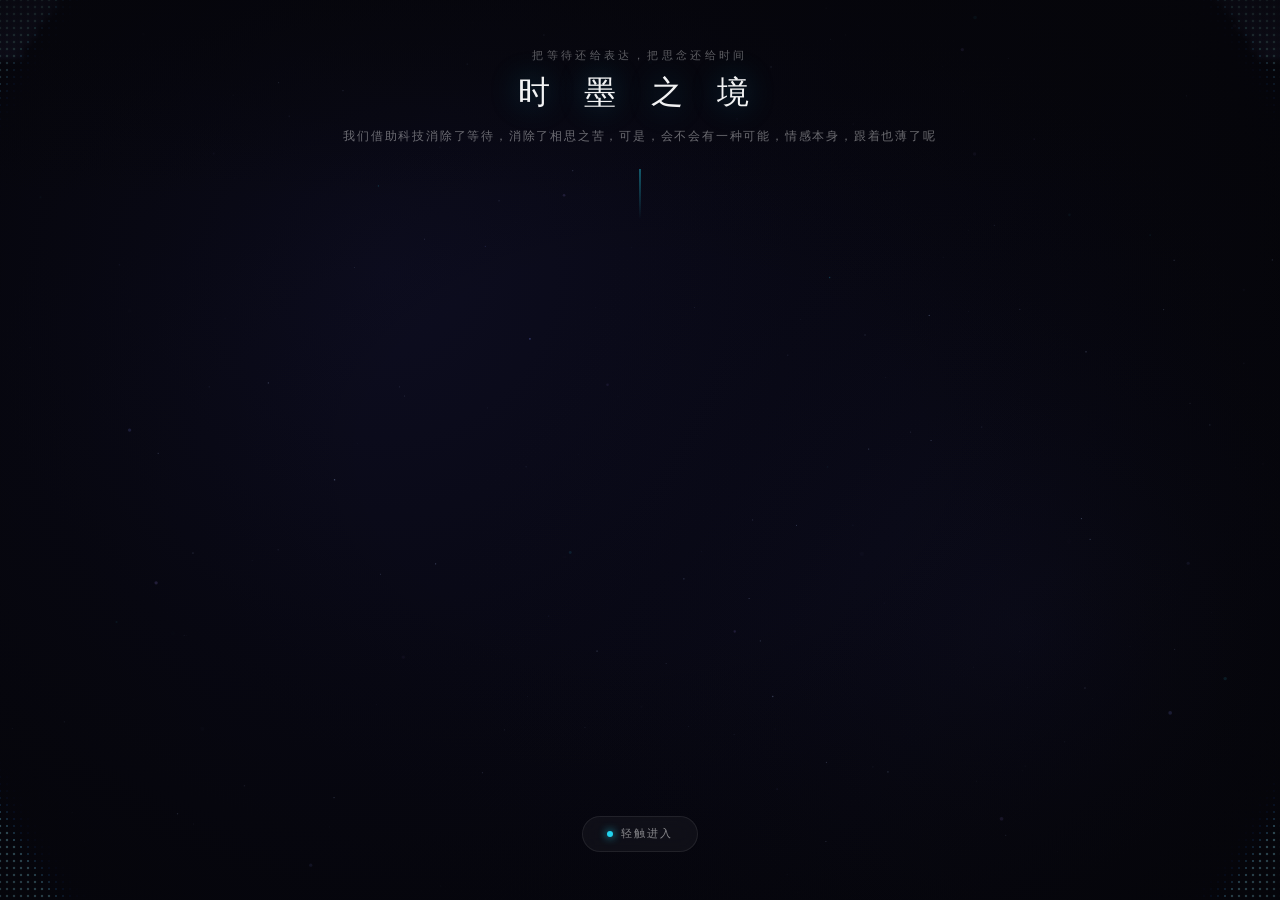
==== commit ba098123: "index.html" ====
--- a/index.html
+++ b/index.html
@@ -21,9 +21,9 @@
 
     <div class="landing-ui">
       <div class="landing-header">
-        <div class="tag">TRAE AI 创造力大赛</div>
+        <div class="tag">把等待还给表达，把思念还给时间</div>
         <div class="title">时 墨 之 境</div>
-        <div class="subtitle">把等待还给表达，把思念还给时间</div>
+        <div class="subtitle">我们借助科技消除了等待，消除了相思之苦，可是，会不会有一种可能，情感本身，跟着也薄了呢</div>
       </div>
 
       <div class="landing-footer">
